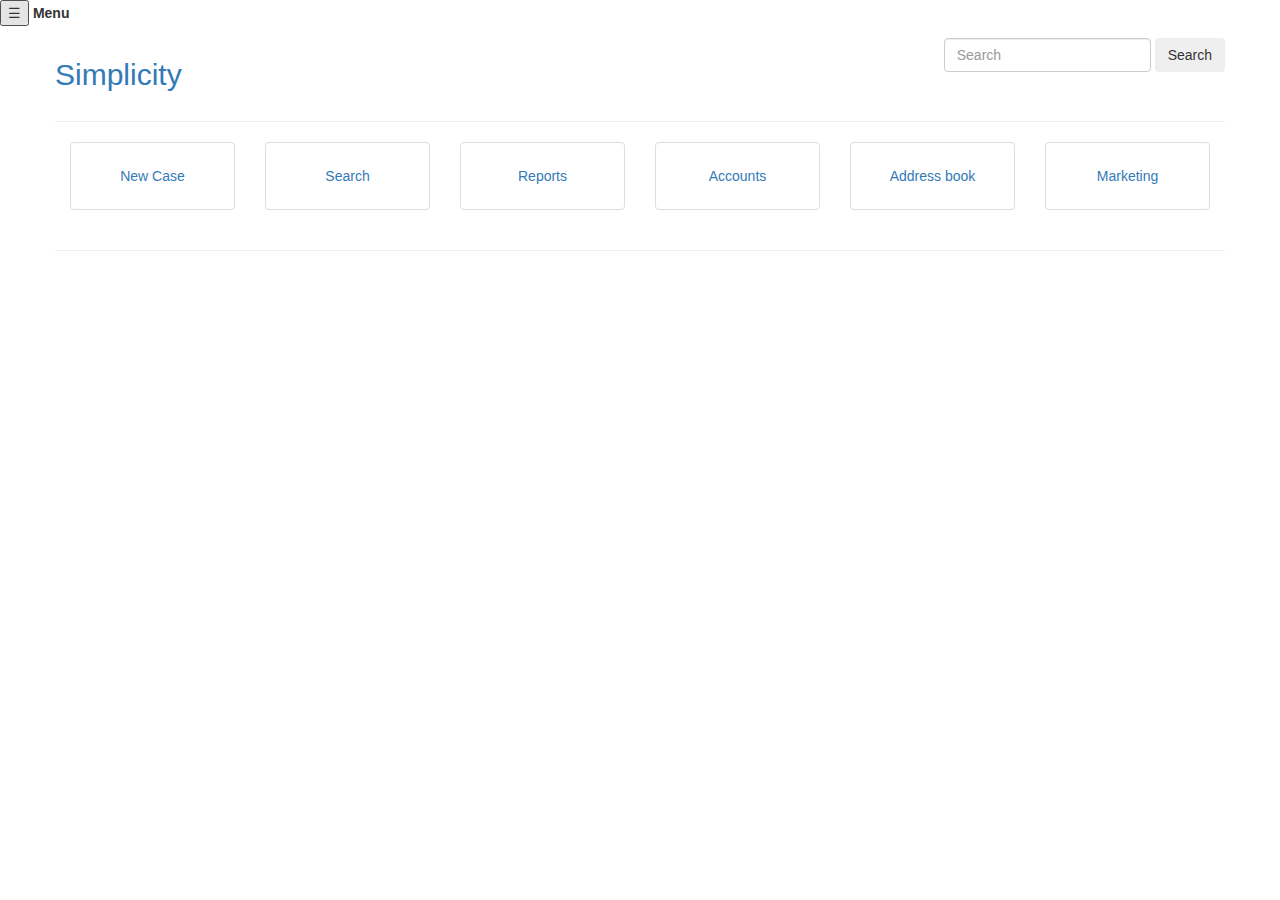
==== index.html @ 2dfe752b "Delete some whitespace" ====
<!DOCTYPE html>
<html lang="en">
<head>
    <title>Simplicity</title>
    <meta charset="utf-8">
    <meta name="viewport" content="width=device-width, initial-scale=1">
    <link rel="stylesheet" href="http://maxcdn.bootstrapcdn.com/bootstrap/3.3.4/css/bootstrap.min.css">
    <script src="https://ajax.googleapis.com/ajax/libs/jquery/1.11.3/jquery.min.js"></script>
    <script src="http://maxcdn.bootstrapcdn.com/bootstrap/3.3.4/js/bootstrap.min.js"></script>
</head>
<body>
 <div class="collapse" id="exCollapsingNavbar">
  <div class="bg-inverse p-a-1">
    
      
      <nav class="navbar navbar-inverse">
    <div class="container-fluid">

        
        
        <!-- Logo -->
        <div class="navbar-header">
            <button type="button" class="navbar-toggle" data-toggle="collapse" data-target="#mainNavBar">
                <span class="icon-bar"></span>
                <span class="icon-bar"></span>
            </button>
            <a href="index.html" class="navbar-brand">SIMPLICITY</a>
        </div>

        <!-- Menu Items -->
        <div class="collapse navbar-collapse" id="mainNavBar">
            <ul class="nav navbar-nav">
                <li><a href="index.html">Home</a></li>
                <li><a href="search.html">Search</a></li>
                <li class="active"><a href="newCase.html">New Case</a></li>
                
            </ul>
        
        
        </div>

    </div>
      
</nav>
     
      <!--<div class="pull-xs-right">
        
        <form class="form-inline pull-xs-right">
      <input class="form-control" type="text" placeholder="Search">
      <button class="btn btn-success-outline" type="submit">Search</button><p/>
    </form>
        </div>-->
      </div>
</div>
    
    
        
        
    
<!--    <span class="text-muted">Toggleable via the navbar brand.</span>-->
  
    
<!--<nav class="navbar navbar-light bg-faded right">--><p/>
  <button class="navbar-toggler-fixed-top" type="button" data-toggle="collapse" data-target="#exCollapsingNavbar" id="colMenu">
    &#9776;
  </button>
</nav><label for="colMenu">Menu</label>
    
    <div class="container">
        <div class="row">
        <h2 class="pull-left"><a href="index.html">Simplicity</a></h2>
    
    
    <form class="form-inline pull-right">
      <input class="form-control" type="text" placeholder="Search">
      <button class="btn btn-success-outline" type="submit">Search</button>
    </form>
    </div>
    </div>
    <!--<div>
    
    <ol class="breadcrumb">
  <li><a href="index.html">Home</a></li>
  <li><a href="newCase.html">Case</a></li>
  <li class="active">Data</li>
</ol>
    </div>-->
    
    <!--<div class="card">
  <a href="newCase.html"><img class="card-img" src="images/AppIcon76x76@2x.png" alt="Card image"></a>
  <div class="card-img-overlay">
    <p class="card-text">I'm text that has a background image!</p>
  </div>
</div>  -->
    <div class="container offset-4">
        <div class="row"><hr /></div>
        <div class="row row-centered">
            
            <div class="col-xs-2 col-centered offset-4" href="newCase.html">
            
                <div class="thumbnail" href="newCase.html">
                    <div class="caption" href="newCase.html"> 
                        <p/>
                        <p class="text-center"><a href="newCase.html">New Case</a></p>
                    </div>
                   </div>
            </div>
            
            <div class="col-xs-2 col-centered">

                <div class="thumbnail">
                    <div class="caption"> 
                        <p/>
                        <p class="text-center"><a href="search.html">Search</a></p>
                    </div>



                </div>
            </div>
            
            <div class="col-xs-2 col-centered">

                <div class="thumbnail">
                    <div class="caption"> 
                        <p/>
                        <p class="text-center"><a href="other.html">Reports</a></p>
                    </div>



                </div>
            </div>
            
            <div class="col-xs-2 col-centered">

                <div class="thumbnail">
                    <div class="caption"> 
                        <p/>
                        <p class="text-center"><a href="other.html">Accounts</a></p>
                    </div>
                    
                </div>
            </div>
             
            <div class="col-xs-2 col-centered">

                <div class="thumbnail">
                    <div class="caption"> 
                        <p/>
                        <p class="text-center"><a href="other.html">Address book</a></p>
                    </div>
                    



                </div>
            </div>
            
            <div class="col-xs-2 col-centered">

                <div class="thumbnail">
                    <div class="caption"> 
                        <p/>
                        <p class="text-center"><a href="other.html">Marketing</a></p>
                    </div>
                    



                </div>
            </div>
  
</div>
        <div class="row">
            <hr />
        </div>
  </div>  
    
    
        
      
    
    
    
    
    </body>
</html>
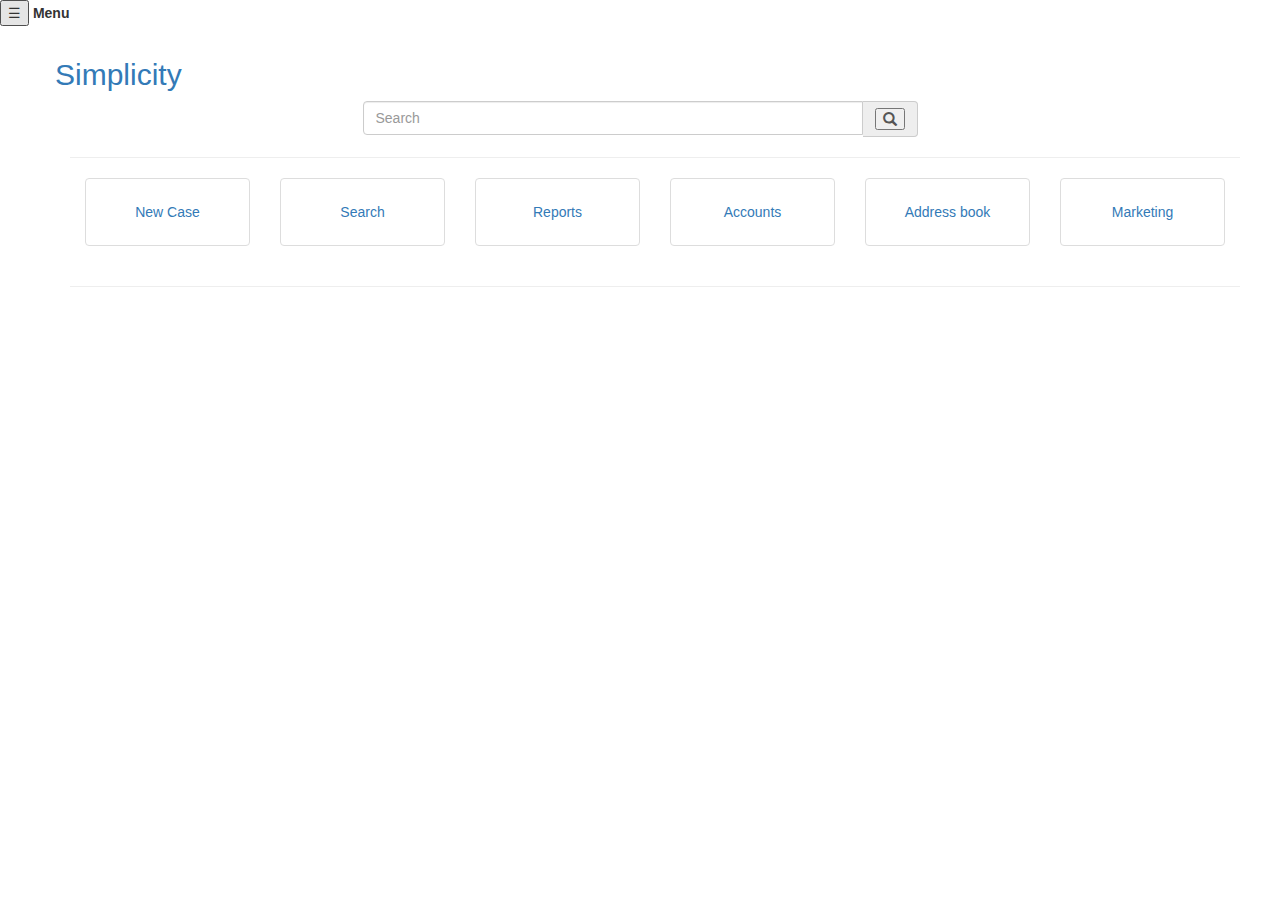
==== commit 6390c07a: "large search bar" ====
--- a/index.html
+++ b/index.html
@@ -28,7 +28,7 @@
         </div>
 
         <!-- Menu Items -->
-        <div class="collapse navbar-collapse" id="mainNavBar">
+       <div class="collapse navbar-collapse" id="mainNavBar">
             <ul class="nav navbar-nav">
                 <li><a href="index.html">Home</a></li>
                 <li><a href="search.html">Search</a></li>
@@ -50,6 +50,8 @@
       <button class="btn btn-success-outline" type="submit">Search</button><p/>
     </form>
         </div>-->
+      
+      
       </div>
 </div>
     
@@ -66,17 +68,46 @@
   </button>
 </nav><label for="colMenu">Menu</label>
     
+    
+    
+    
+    
+    
     <div class="container">
         <div class="row">
         <h2 class="pull-left"><a href="index.html">Simplicity</a></h2>
     
     
-    <form class="form-inline pull-right">
+   <!-- <form class="form-inline pull-right">
       <input class="form-control" type="text" placeholder="Search">
       <button class="btn btn-success-outline" type="submit">Search</button>
-    </form>
+    </form>-->
     </div>
     </div>
+    
+      <!-- home page search bar above -->
+    
+             <div class="container">
+	<div class="row">
+<!--        <p/><p/><p/>-->
+	
+        <div class="col-sm-6 col-sm-offset-3">
+            <div id="imaginary_container"> 
+                <div class="input-group stylish-input-group">
+                    <input type="text" class="form-control"  placeholder="Search" >
+                    <span class="input-group-addon">
+                        <button type="submit">
+                            <span class="glyphicon glyphicon-search"></span>
+                        </button>  
+                    </span>
+                </div>
+            </div>
+        </div>
+	</div>
+                 
+                 <!-- home search bar above end -->
+    
+    
     <!--<div>
     
     <ol class="breadcrumb">
@@ -176,6 +207,31 @@
             <hr />
         </div>
   </div>  
+
+    
+    <!-- home page search bar -->
+    
+            <!-- <div class="container">
+	<div class="row">
+
+	
+        <div class="col-sm-6 col-sm-offset-3">
+            <div id="imaginary_container"> 
+                <div class="input-group stylish-input-group">
+                    <input type="text" class="form-control"  placeholder="Search" >
+                    <span class="input-group-addon">
+                        <button type="submit">
+                            <span class="glyphicon glyphicon-search"></span>
+                        </button>  
+                    </span>
+                </div>
+            </div>
+        </div>
+	</div>
+
+        
+    
+    </div>-->
     
     
         
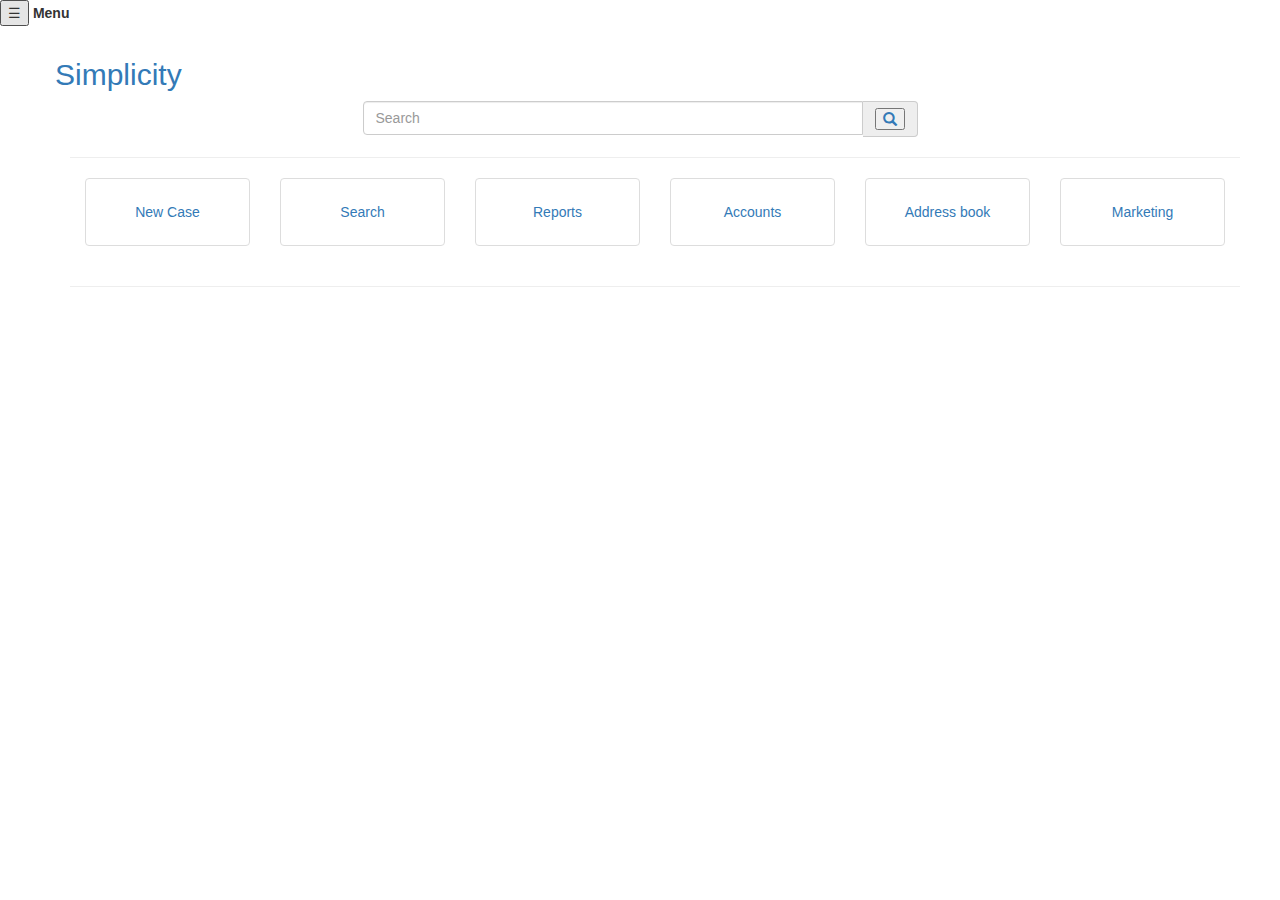
==== commit 7454db99: "added link to results page on search submit" ====
--- a/index.html
+++ b/index.html
@@ -31,7 +31,7 @@
        <div class="collapse navbar-collapse" id="mainNavBar">
             <ul class="nav navbar-nav">
                 <li><a href="index.html">Home</a></li>
-                <li><a href="search.html">Search</a></li>
+                <li><a href="results.html">Search</a></li>
                 <li class="active"><a href="newCase.html">New Case</a></li>
                 
             </ul>
@@ -90,6 +90,130 @@
              <div class="container">
 	<div class="row">
 <!--        <p/><p/><p/>-->
+	
+        <div class="col-sm-6 col-sm-offset-3">
+            <div id="imaginary_container"> 
+                <div class="input-group stylish-input-group">
+                    <input type="text" class="form-control"  placeholder="Search" >
+                    <span class="input-group-addon">
+                       <button type="submit">
+                            <a href="results.html">  <span class="glyphicon glyphicon-search"></span></a>
+                        </button>  
+                    </span>
+                </div>
+            </div>
+        </div>
+	</div>
+                 
+                 <!-- home search bar above end -->
+    
+    
+    <!--<div>
+    
+    <ol class="breadcrumb">
+  <li><a href="index.html">Home</a></li>
+  <li><a href="newCase.html">Case</a></li>
+  <li class="active">Data</li>
+</ol>
+    </div>-->
+    
+    <!--<div class="card">
+  <a href="newCase.html"><img class="card-img" src="images/AppIcon76x76@2x.png" alt="Card image"></a>
+  <div class="card-img-overlay">
+    <p class="card-text">I'm text that has a background image!</p>
+  </div>
+</div>  -->
+    <div class="container offset-4">
+        <div class="row"><hr /></div>
+        <div class="row row-centered">
+            
+            <div class="col-xs-2 col-centered offset-4" href="newCase.html">
+            
+                <div class="thumbnail" href="newCase.html">
+                    <div class="caption" href="newCase.html"> 
+                        <p/>
+                        <p class="text-center"><a href="newCase.html">New Case</a></p>
+                    </div>
+                   </div>
+            </div>
+            
+            <div class="col-xs-2 col-centered">
+
+                <div class="thumbnail">
+                    <div class="caption"> 
+                        <p/>
+                        <p class="text-center"><a href="results.html">Search</a></p>
+                    </div>
+
+
+
+                </div>
+            </div>
+            
+            <div class="col-xs-2 col-centered">
+
+                <div class="thumbnail">
+                    <div class="caption"> 
+                        <p/>
+                        <p class="text-center"><a href="other.html">Reports</a></p>
+                    </div>
+
+
+
+                </div>
+            </div>
+            
+            <div class="col-xs-2 col-centered">
+
+                <div class="thumbnail">
+                    <div class="caption"> 
+                        <p/>
+                        <p class="text-center"><a href="other.html">Accounts</a></p>
+                    </div>
+                    
+                </div>
+            </div>
+             
+            <div class="col-xs-2 col-centered">
+
+                <div class="thumbnail">
+                    <div class="caption"> 
+                        <p/>
+                        <p class="text-center"><a href="other.html">Address book</a></p>
+                    </div>
+                    
+
+
+
+                </div>
+            </div>
+            
+            <div class="col-xs-2 col-centered">
+
+                <div class="thumbnail">
+                    <div class="caption"> 
+                        <p/>
+                        <p class="text-center"><a href="other.html">Marketing</a></p>
+                    </div>
+                    
+
+
+
+                </div>
+            </div>
+  
+</div>
+        <div class="row">
+            <hr />
+        </div>
+  </div>  
+
+    
+    <!-- home page search bar -->
+    
+            <!-- <div class="container">
+	<div class="row">
+
 	
         <div class="col-sm-6 col-sm-offset-3">
             <div id="imaginary_container"> 
@@ -104,130 +228,6 @@
             </div>
         </div>
 	</div>
-                 
-                 <!-- home search bar above end -->
-    
-    
-    <!--<div>
-    
-    <ol class="breadcrumb">
-  <li><a href="index.html">Home</a></li>
-  <li><a href="newCase.html">Case</a></li>
-  <li class="active">Data</li>
-</ol>
-    </div>-->
-    
-    <!--<div class="card">
-  <a href="newCase.html"><img class="card-img" src="images/AppIcon76x76@2x.png" alt="Card image"></a>
-  <div class="card-img-overlay">
-    <p class="card-text">I'm text that has a background image!</p>
-  </div>
-</div>  -->
-    <div class="container offset-4">
-        <div class="row"><hr /></div>
-        <div class="row row-centered">
-            
-            <div class="col-xs-2 col-centered offset-4" href="newCase.html">
-            
-                <div class="thumbnail" href="newCase.html">
-                    <div class="caption" href="newCase.html"> 
-                        <p/>
-                        <p class="text-center"><a href="newCase.html">New Case</a></p>
-                    </div>
-                   </div>
-            </div>
-            
-            <div class="col-xs-2 col-centered">
-
-                <div class="thumbnail">
-                    <div class="caption"> 
-                        <p/>
-                        <p class="text-center"><a href="search.html">Search</a></p>
-                    </div>
-
-
-
-                </div>
-            </div>
-            
-            <div class="col-xs-2 col-centered">
-
-                <div class="thumbnail">
-                    <div class="caption"> 
-                        <p/>
-                        <p class="text-center"><a href="other.html">Reports</a></p>
-                    </div>
-
-
-
-                </div>
-            </div>
-            
-            <div class="col-xs-2 col-centered">
-
-                <div class="thumbnail">
-                    <div class="caption"> 
-                        <p/>
-                        <p class="text-center"><a href="other.html">Accounts</a></p>
-                    </div>
-                    
-                </div>
-            </div>
-             
-            <div class="col-xs-2 col-centered">
-
-                <div class="thumbnail">
-                    <div class="caption"> 
-                        <p/>
-                        <p class="text-center"><a href="other.html">Address book</a></p>
-                    </div>
-                    
-
-
-
-                </div>
-            </div>
-            
-            <div class="col-xs-2 col-centered">
-
-                <div class="thumbnail">
-                    <div class="caption"> 
-                        <p/>
-                        <p class="text-center"><a href="other.html">Marketing</a></p>
-                    </div>
-                    
-
-
-
-                </div>
-            </div>
-  
-</div>
-        <div class="row">
-            <hr />
-        </div>
-  </div>  
-
-    
-    <!-- home page search bar -->
-    
-            <!-- <div class="container">
-	<div class="row">
-
-	
-        <div class="col-sm-6 col-sm-offset-3">
-            <div id="imaginary_container"> 
-                <div class="input-group stylish-input-group">
-                    <input type="text" class="form-control"  placeholder="Search" >
-                    <span class="input-group-addon">
-                        <button type="submit">
-                            <span class="glyphicon glyphicon-search"></span>
-                        </button>  
-                    </span>
-                </div>
-            </div>
-        </div>
-	</div>
 
         
     
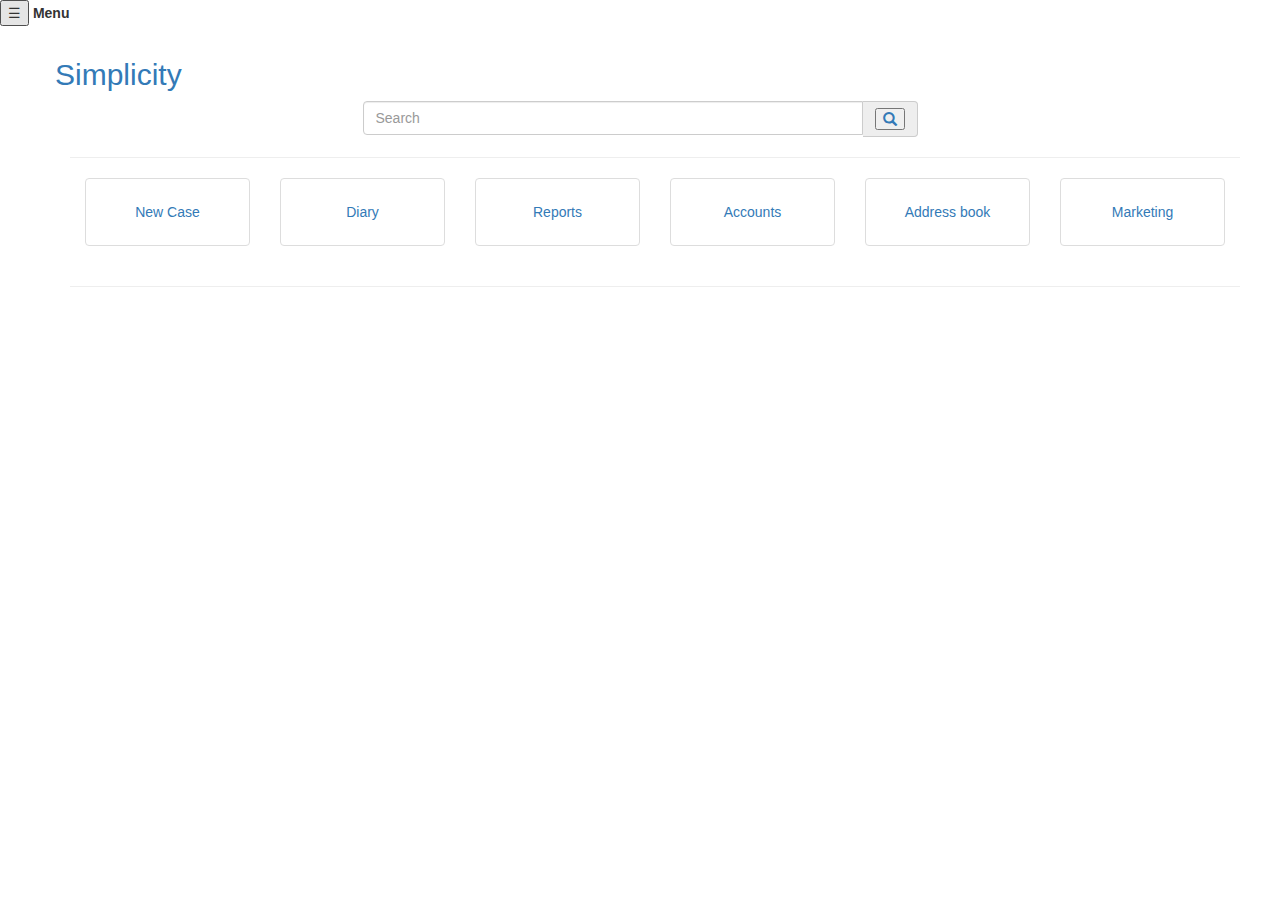
==== commit c00786b9: "updated dedicated search button" ====
--- a/index.html
+++ b/index.html
@@ -142,7 +142,7 @@
                 <div class="thumbnail">
                     <div class="caption"> 
                         <p/>
-                        <p class="text-center"><a href="results.html">Search</a></p>
+                        <p class="text-center"><a href="calendar.html">Diary</a></p>
                     </div>
 
 
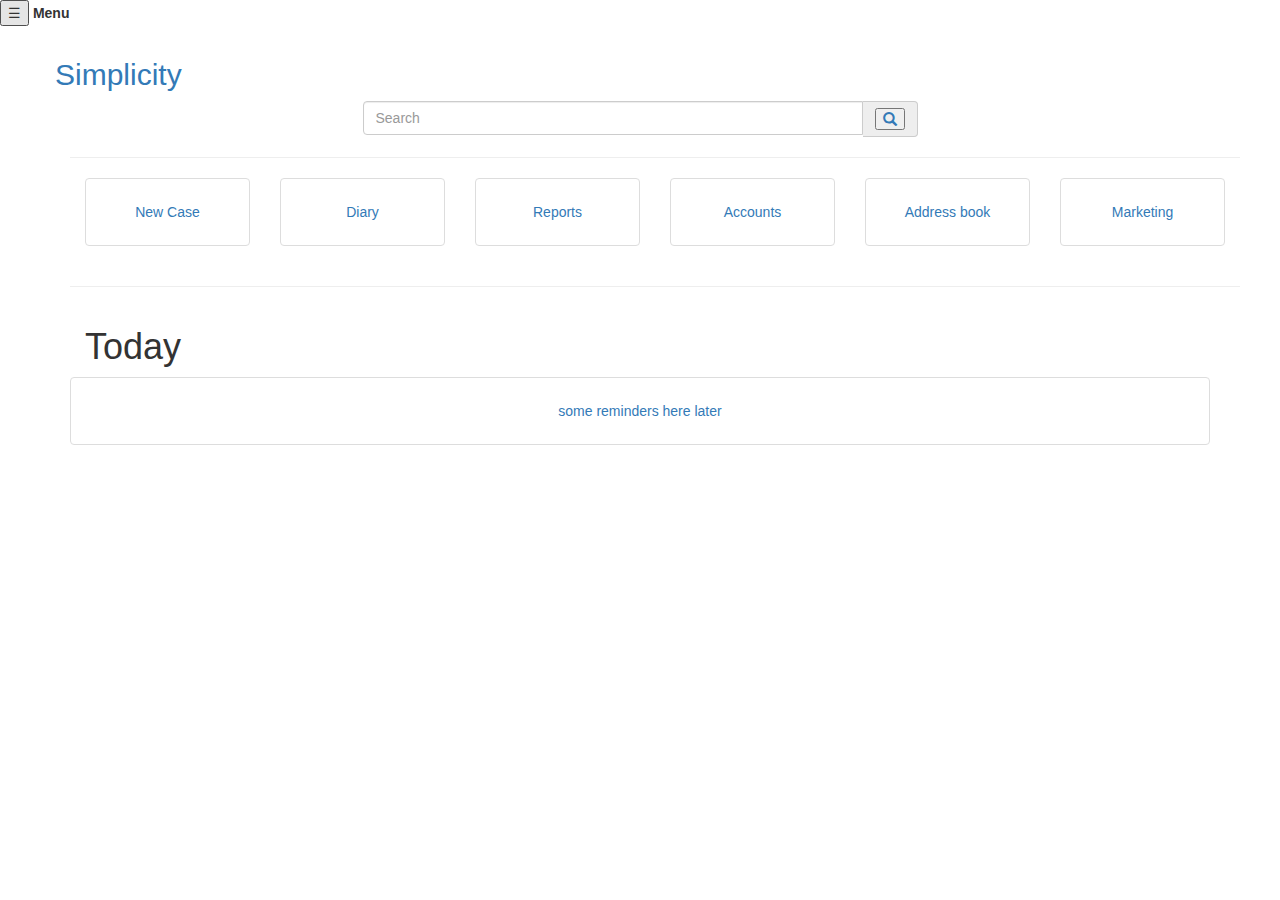
==== commit fb96a78e: "added the today view" ====
--- a/index.html
+++ b/index.html
@@ -207,6 +207,7 @@
             <hr />
         </div>
   </div>  
+                 
 
     
     <!-- home page search bar -->
@@ -233,7 +234,23 @@
     
     </div>-->
     
-    
+    <div class="container-fluid">
+                 <h1>Today</h1>
+                <div class="row">
+        
+        <div class="col-lg-15 col-centered">
+
+                <div class="thumbnail">
+                    <div class="caption"> 
+                        <p/>
+                        <p class="text-center"><a href="other.html">some reminders here later</a></p>
+                    </div>
+                    
+                </div>
+        </div></div>
+        
+        
+                 </div>
         
       
     
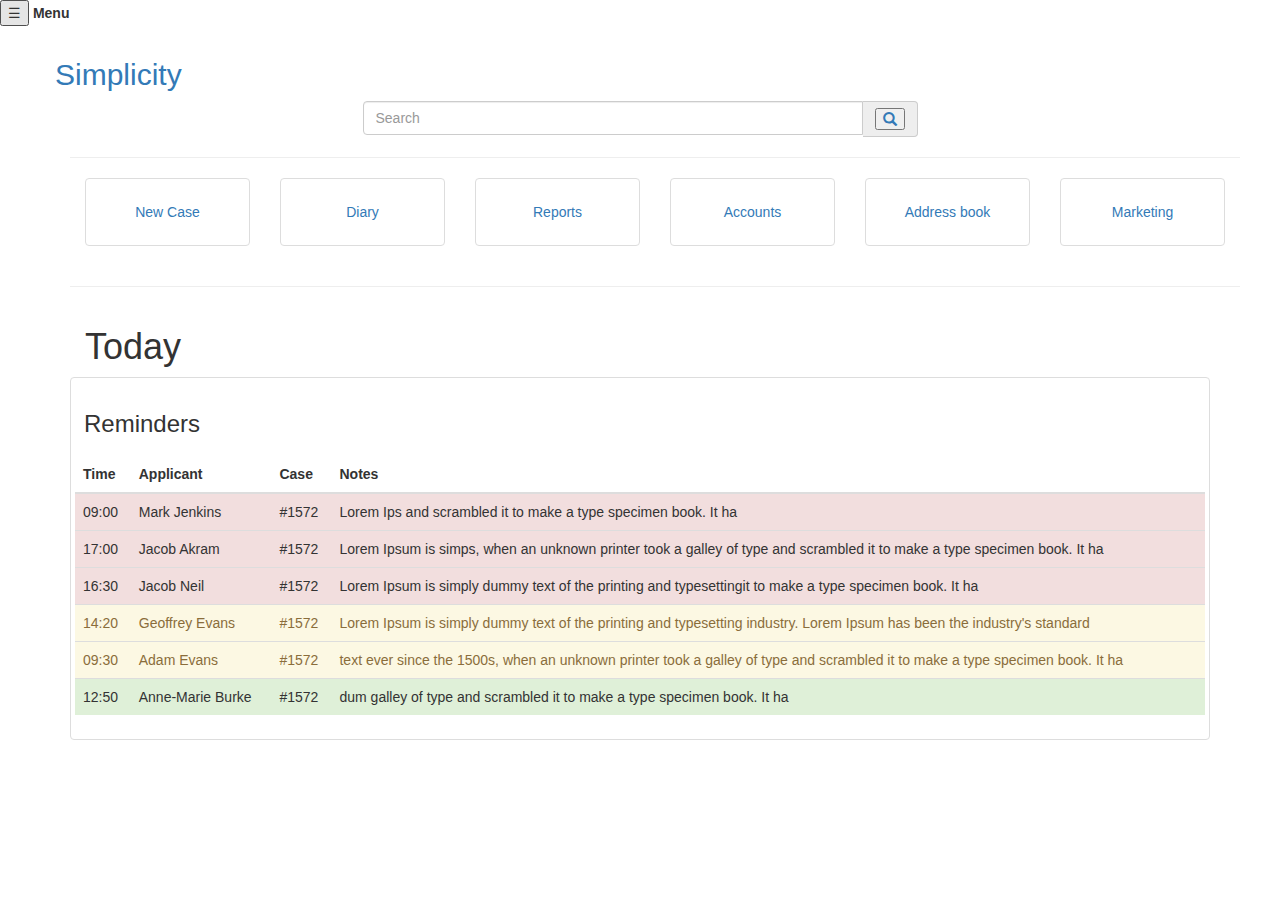
==== commit cdf9a627: "added reminder section" ====
--- a/index.html
+++ b/index.html
@@ -243,8 +243,69 @@
                 <div class="thumbnail">
                     <div class="caption"> 
                         <p/>
-                        <p class="text-center"><a href="other.html">some reminders here later</a></p>
-                    </div>
+                        <p class="text-center">
+                            
+                        <h3>Reminders</h3>
+                        </p>
+                    </div>
+                    
+                    
+                     <table class="table table-hover">
+  <thead>
+    <tr>
+      <th>Time</th>
+      <th>Applicant</th>
+      <th>Case</th>
+      <th>Notes</th>
+      
+    </tr>
+  </thead>
+  <tbody>
+    <tr class="danger">
+      <td  scope="row">09:00</td>
+      <td>Mark Jenkins</td>
+      <td>#1572</td>
+      <td>Lorem Ips and scrambled it to make a type specimen book. It ha</td>
+    </tr>
+    <tr class="danger">
+      <td scope="row">17:00</td>
+      <td>Jacob Akram</td>
+      <td>#1572</td>
+      <td>Lorem Ipsum is simps, when an unknown printer took a galley of type and scrambled it to make a type specimen book. It ha</td>
+    </tr>
+    <tr class="danger">
+      <td scope="row">16:30</td>
+      <td>Jacob Neil</td>
+      <td>#1572</td>
+      <td>Lorem Ipsum is simply dummy text of the printing and typesettingit to make a type specimen book. It ha</td>
+    </tr>
+    <tr class="alert-warning">
+      <td scope="row">14:20</td>
+      <td>Geoffrey Evans</td>
+      <td>#1572</td>
+      <td>Lorem Ipsum is simply dummy text of the printing and typesetting industry. Lorem Ipsum has been the industry's standard </td>
+    </tr>
+    <tr class="alert-warning">
+      <td scope="row">09:30</td>
+      <td>Adam Evans</td>
+      <td>#1572</td>
+      <td>text ever since the 1500s, when an unknown printer took a galley of type and scrambled it to make a type specimen book. It ha</td>
+    </tr>
+    <tr class="success">
+      <td scope="row">12:50</td>
+      <td>Anne-Marie Burke</td>
+      <td>#1572</td>
+      <td>dum galley of type and scrambled it to make a type specimen book. It ha</td>
+    </tr>
+  </tbody>
+</table>
+                    
+                    
+                    
+                    
+                    
+                    
+                    
                     
                 </div>
         </div></div>
